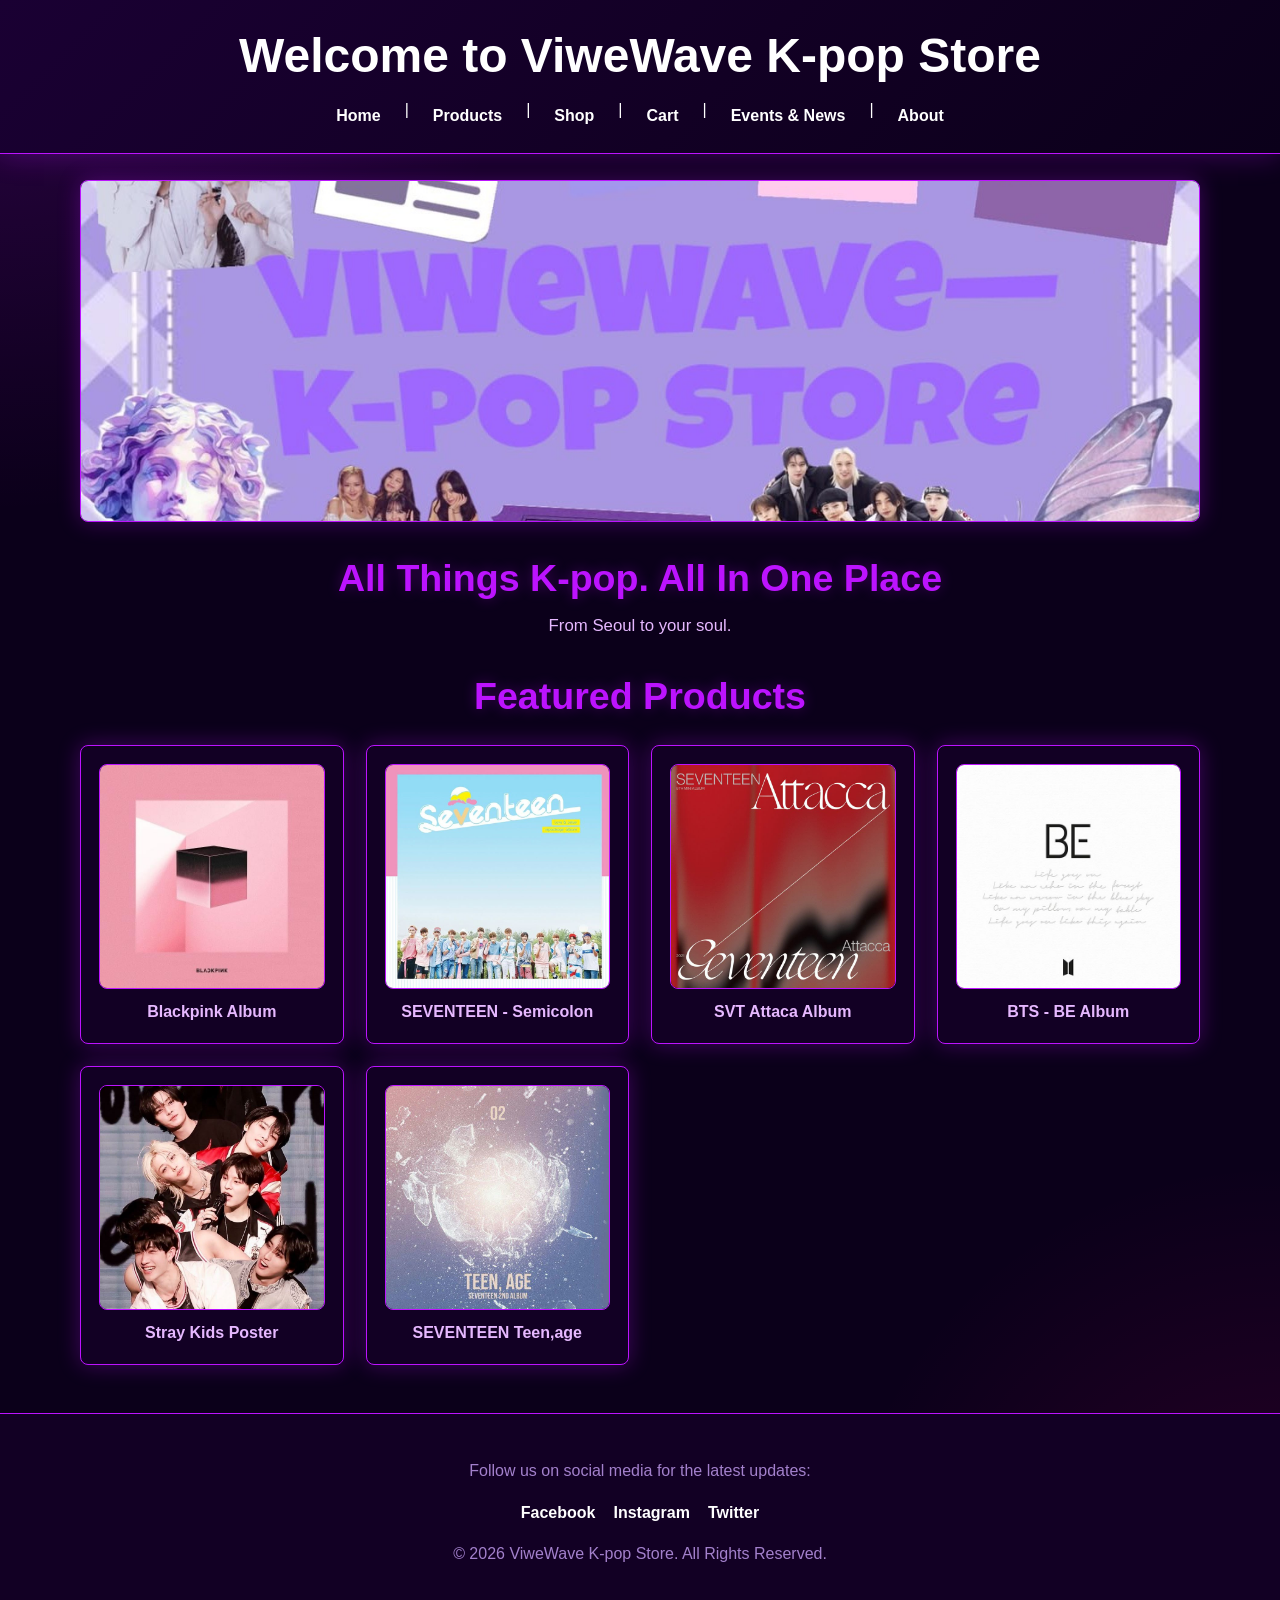
==== index.html @ e8e86559 "css part 2 poe" ====
<!DOCTYPE html>
<html lang="en">
<head>
    <meta charset="UTF-8">
    <meta name="viewport" content="width=device-width, initial-scale=1.0">
    <title>ViweWave K-pop Store | Your One-Stop K-pop Shop</title>
    <link rel="stylesheet" href="style.css">
</head>

<body>
    <header>
        <h1>Welcome to ViweWave K-pop Store</h1>

        <nav>
            <h3>
                <a href="index.html">Home</a> |
                <a href="productspage.html">Products</a> |
                <a href="shoppage.html">Shop</a> |
                <a href="shopping cart and checkout.html">Cart</a> |
                <a href="events and news section.html">Events & News</a> |
                <a href="about.html">About</a>
            </h3>
        </nav>
    </header>

    <div class="banner-container">
        <img src="ViweWave Images/Vertical ViweWave Banner.jpg" alt="ViweWave Banner">
    </div>

    <main>
        <section class="hero-intro">
            <h2>All Things K-pop. All In One Place</h2>
            <p>From Seoul to your soul.</p>
        </section>

        <h2 class="section-title">Featured Products</h2>

        <section class="products-grid">
            <div class="product-card">
                <img src="ViweWave Images/Blackpink Album.jpg" alt="Blackpink Album">
                <p>Blackpink Album</p>
            </div>

            <div class="product-card">
                <img src="ViweWave Images/Svt album blue sky.jpg" alt="SEVENTEEN Album">
                <p>SEVENTEEN - Semicolon</p>
            </div>

            <div class="product-card">
                <img src="ViweWave Images/Svt Attaca album.jpg" alt="SVT Attaca Album">
                <p>SVT Attaca Album</p>
            </div>

            <div class="product-card">
                <img src="ViweWave Images/BE bts album.jpg" alt="BTS BE Album">
                <p>BTS - BE Album</p>
            </div>

            <div class="product-card">
                <img src="ViweWave Images/Straykids pose.jpg" alt="Stray Kids Poster">
                <p>Stray Kids Poster</p>
            </div>

            <div class="product-card">
                <img src="ViweWave Images/Svt Album Teen,age.jpg" alt="SEVENTEEN Teen Age Album">
                <p>SEVENTEEN Teen,age</p>
            </div>
        </section>
    </main>

    <footer>
        <p>Follow us on social media for the latest updates:</p>

        <ul>
            <li><a href="https://facebook.com/viwewave">Facebook</a></li>
            <li><a href="https://instagram.com/viwewave">Instagram</a></li>
            <li><a href="https://twitter.com/viwewave">Twitter</a></li>
        </ul>

        <p>&copy; 2026 ViweWave K-pop Store. All Rights Reserved.</p>
    </footer>
</body>
</html>
---- style.css ----
* {
    box-sizing: border-box;
}

:root {
    --page-bg: #0b001a;
    --surface: #120024;
    --surface-soft: #17002e;
    --panel: #1a0033;
    --text: #ffffff;
    --soft-text: #e6b8ff;
    --muted: #a380cc;
    --brand: #bc13fe;
    --brand-glow: #9d00ff;
    --accent: #ff007f;
    --border: #bc13fe;
    --sparkle: rgba(188, 19, 254, 0.3);
    --shadow: 0 0 22px rgba(188, 19, 254, 0.3);
}

html {
    scroll-behavior: smooth;
}

body {
    margin: 0;
    color: var(--text);
    background:
        radial-gradient(circle at top left, rgba(188, 19, 254, 0.18), transparent 32rem),
        radial-gradient(circle at bottom right, rgba(255, 0, 127, 0.12), transparent 28rem),
        var(--page-bg);
    font-family: Arial, Helvetica, sans-serif;
    line-height: 1.6;
}

img {
    display: block;
    max-width: 100%;
    height: auto;
}

a {
    color: var(--brand);
    font-weight: 700;
    text-decoration: none;
}

a:hover,
a:focus {
    color: var(--accent);
    text-decoration: underline;
}

header,
nav,
main,
footer {
    width: 100%;
}

header {
    padding: 28px 20px 18px;
    color: #ffffff;
    text-align: center;
    background: linear-gradient(135deg, #1a0033 0%, #120024 56%, #0b001a 100%);
    border-bottom: 1px solid var(--border);
    box-shadow: 0 0 28px var(--sparkle);
}

header h1 {
    max-width: 1000px;
    margin: 0 auto 14px;
    font-size: clamp(1.7rem, 4vw, 3rem);
    line-height: 1.15;
}

header p {
    max-width: 760px;
    margin: 0 auto;
    color: var(--soft-text);
}

nav h3 {
    display: flex;
    flex-wrap: wrap;
    justify-content: center;
    gap: 8px 14px;
    margin: 0;
    font-size: 1rem;
    font-weight: 400;
}

nav a {
    display: inline-flex;
    align-items: center;
    min-height: 36px;
    padding: 6px 10px;
    color: #ffffff;
    border-radius: 8px;
}

nav a:hover,
nav a:focus {
    color: #ffffff;
    background: var(--sparkle);
    box-shadow: 0 0 14px var(--sparkle);
    text-decoration: none;
}

body > nav {
    padding: 18px 20px;
    background: var(--panel);
    border-bottom: 1px solid var(--border);
}

.banner-container {
    width: min(1120px, calc(100% - 32px));
    margin: 26px auto;
    overflow: hidden;
    border: 1px solid var(--border);
    border-radius: 8px;
    box-shadow: var(--shadow);
    background: var(--surface);
}

.banner-container img {
    width: 100%;
    height: clamp(180px, 34vw, 340px);
    object-fit: cover;
    object-position: center;
}

main {
    width: min(1120px, calc(100% - 32px));
    margin: 0 auto;
}

section {
    margin: 32px 0;
}

.hero-intro,
.welcome-block,
.product-intro-block,
.main-heading-block,
#newsletter,
.footer-pitch-text {
    max-width: 850px;
    margin: 34px auto;
    text-align: center;
}

.hero-intro h2,
.product-intro-block h1,
.main-heading-block h1,
.shop-title,
.section-title,
section > h2 {
    margin: 0 0 12px;
    color: var(--brand);
    font-size: clamp(1.45rem, 3vw, 2.35rem);
    line-height: 1.2;
    text-align: center;
    text-shadow: 0 0 14px var(--sparkle);
}

.hero-intro p,
.welcome-block h2,
.main-heading-block p {
    margin: 0;
    color: var(--soft-text);
    font-size: 1.05rem;
}

.products-grid,
.cards-container {
    display: grid;
    grid-template-columns: repeat(auto-fit, minmax(210px, 1fr));
    gap: 22px;
    align-items: stretch;
    margin: 26px 0 42px;
}

.product-card,
.news-card,
.event-item,
.featured-item,
.cart-container,
form {
    padding: 18px;
    border: 1px solid var(--border);
    border-radius: 8px;
    background: var(--surface);
    box-shadow: var(--shadow);
}

.product-card {
    display: flex;
    flex-direction: column;
    gap: 10px;
    text-align: center;
}

.product-card img,
.news-card img,
.event-item img {
    width: 100%;
    aspect-ratio: 1 / 1;
    height: auto;
    object-fit: cover;
    border: 1px solid var(--border);
    border-radius: 8px;
    background: var(--surface-soft);
    box-shadow: inset 0 0 16px rgba(188, 19, 254, 0.18);
}

.product-card h3,
.product-card p,
.news-card h3,
.event-item h3,
.featured-item h3 {
    margin: 0;
}

.product-card h3 {
    font-size: 1.05rem;
    line-height: 1.3;
}

.product-card p {
    color: var(--soft-text);
    font-weight: 700;
}

.price {
    color: var(--accent);
    font-size: 1.1rem;
    text-shadow: 0 0 10px rgba(255, 0, 127, 0.35);
}

button,
.checkout-button,
.action-link {
    display: inline-flex;
    justify-content: center;
    align-items: center;
    min-height: 42px;
    padding: 10px 16px;
    border: 1px solid var(--border);
    border-radius: 8px;
    color: #ffffff;
    background: var(--brand);
    font-weight: 700;
    cursor: pointer;
    box-shadow: 0 0 16px var(--sparkle);
}

button:hover,
button:focus,
.checkout-button:hover,
.checkout-button:focus,
.action-link:hover,
.action-link:focus {
    color: #ffffff;
    background: var(--accent);
    box-shadow: 0 0 20px rgba(255, 0, 127, 0.45);
    text-decoration: none;
}

.news-card,
.event-item,
.featured-item {
    display: grid;
    gap: 12px;
}

.date-badge,
.location-info {
    display: inline-flex;
    width: fit-content;
    padding: 5px 10px;
    border-radius: 8px;
    color: #ffffff;
    background: var(--surface-soft);
    border: 1px solid var(--border);
    font-size: 0.9rem;
    font-weight: 700;
}

.featured-item {
    max-width: 720px;
    margin: 22px auto;
}

.featured-item img {
    width: 100%;
    max-height: 360px;
    object-fit: cover;
    border-radius: 8px;
}

.grid-section {
    display: grid;
    grid-template-columns: minmax(0, 1fr) minmax(260px, 420px);
    gap: 28px;
    align-items: center;
}

.grid-section img {
    width: 100%;
    aspect-ratio: 4 / 3;
    object-fit: cover;
    border-radius: 8px;
    box-shadow: var(--shadow);
}

.grid-section h2 {
    text-align: left;
}

.service-pitch {
    font-weight: 700;
    color: var(--accent);
}

.cart-container {
    display: grid;
    gap: 16px;
    max-width: 720px;
    margin: 0 auto;
}

form {
    display: grid;
    gap: 12px;
    max-width: 680px;
    margin: 0 auto;
}

label {
    color: var(--soft-text);
    font-weight: 700;
}

input {
    width: 100%;
    min-height: 42px;
    padding: 10px 12px;
    border: 1px solid var(--border);
    border-radius: 8px;
    color: var(--text);
    background: var(--surface-soft);
    font: inherit;
}

input:focus {
    border-color: var(--accent);
    outline: 3px solid rgba(188, 19, 254, 0.3);
}

footer {
    margin-top: 48px;
    padding: 28px 20px;
    color: #ffffff;
    text-align: center;
    background: #120024;
    border-top: 1px solid var(--border);
}

footer p {
    color: var(--muted);
}

footer ul {
    display: flex;
    flex-wrap: wrap;
    justify-content: center;
    gap: 12px 18px;
    padding: 0;
    margin: 12px 0;
    list-style: none;
}

footer a {
    color: #ffffff;
}

@media (max-width: 760px) {
    header {
        padding: 24px 14px 16px;
    }

    nav h3 {
        gap: 6px;
        font-size: 0.95rem;
    }

    nav a {
        padding: 6px 8px;
    }

    .banner-container,
    main {
        width: min(100% - 24px, 1120px);
    }

    .products-grid,
    .cards-container {
        grid-template-columns: repeat(auto-fit, minmax(155px, 1fr));
        gap: 14px;
    }

    .product-card,
    .news-card,
    .event-item,
    .featured-item,
    .cart-container,
    form {
        padding: 14px;
    }

    .grid-section {
        grid-template-columns: 1fr;
    }

    .grid-section h2 {
        text-align: center;
    }
}

@media (max-width: 430px) {
    .products-grid,
    .cards-container {
        grid-template-columns: 1fr;
    }

    .product-card img,
    .news-card img,
    .event-item img {
        max-height: 260px;
    }
}
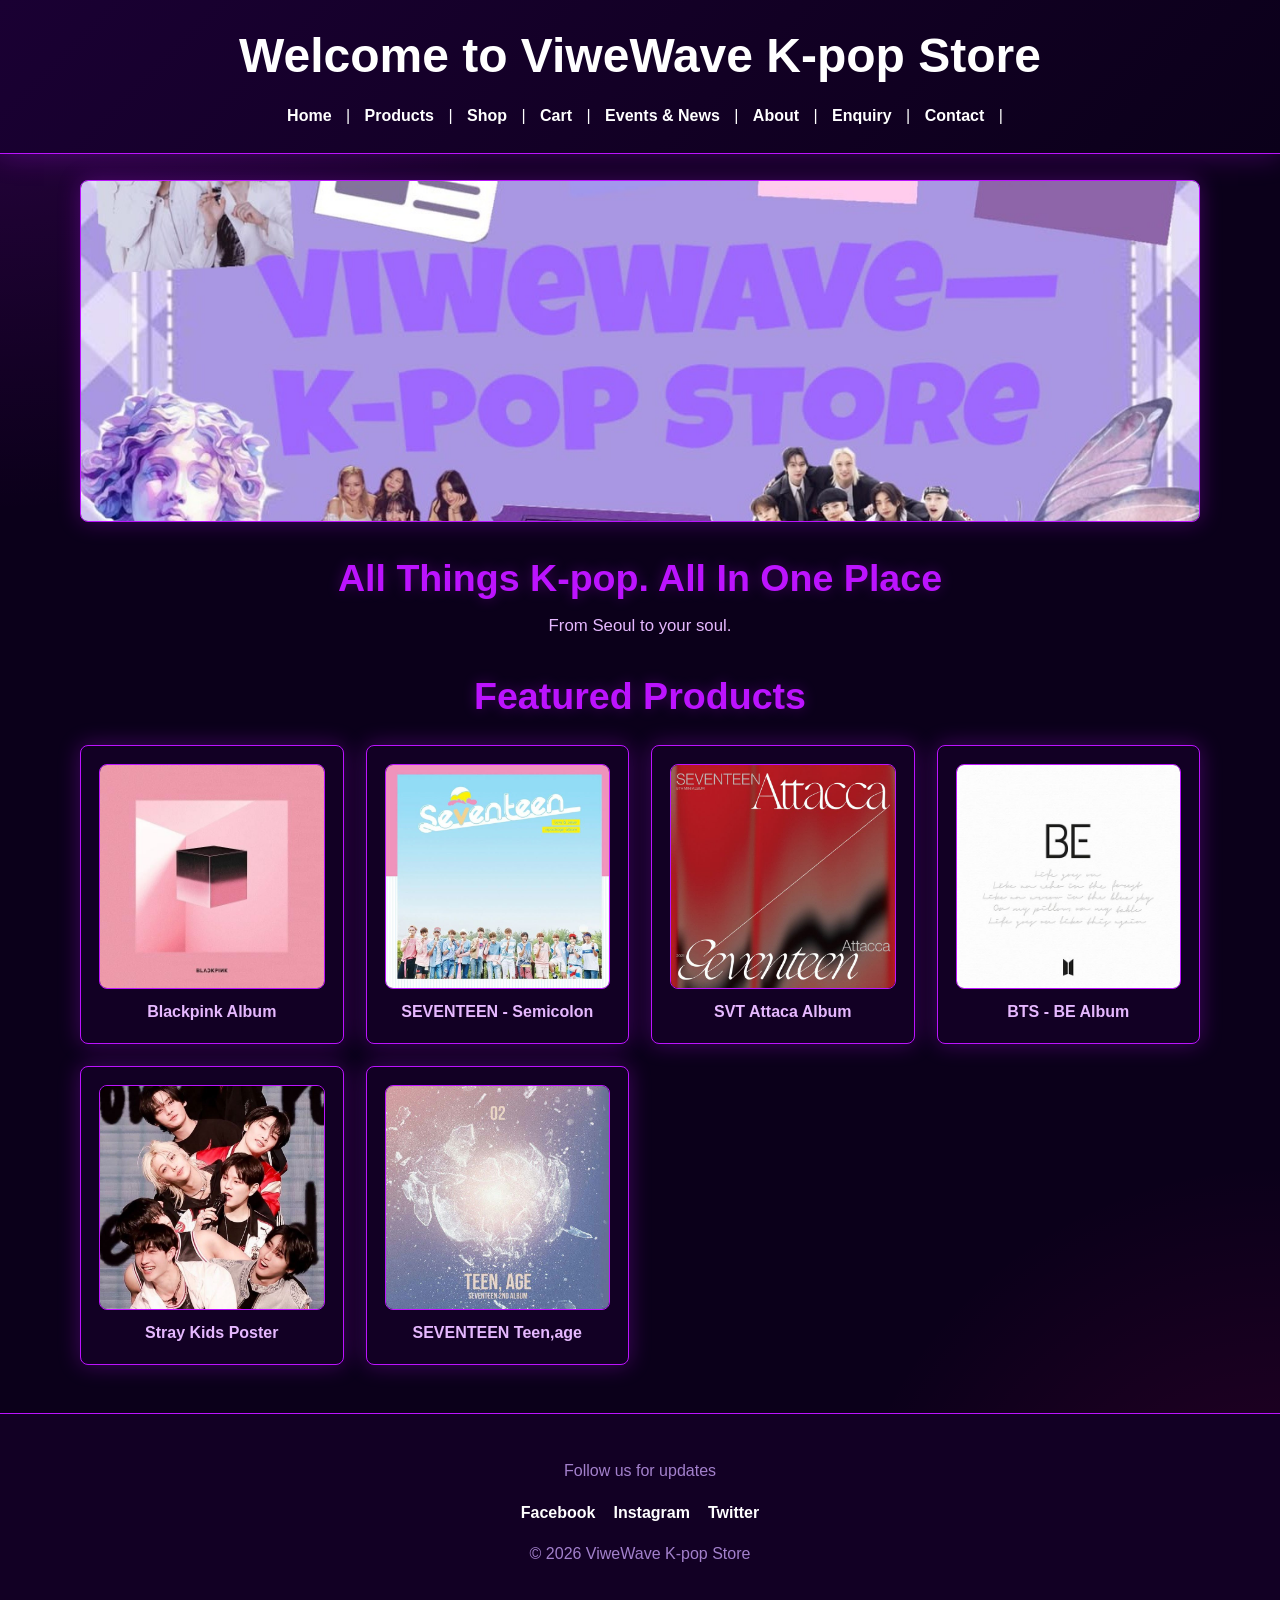
==== commit 2b62a64e: "Final: Added search filter, changelog, contact page, and SEO files" ====
--- a/index.html
+++ b/index.html
@@ -5,6 +5,9 @@
     <meta name="viewport" content="width=device-width, initial-scale=1.0">
     <title>ViweWave K-pop Store | Your One-Stop K-pop Shop</title>
     <link rel="stylesheet" href="style.css">
+    <script src="script.js" defer></script>
+
+    <meta name="description" content="Shop K-pop albums, hoodies, posters, and merch from BTS, BLACKPINK, Stray Kids and more in South Africa. Fast delivery and fan-focused store.">
 </head>
 
 <body>
@@ -12,14 +15,14 @@
         <h1>Welcome to ViweWave K-pop Store</h1>
 
         <nav>
-            <h3>
-                <a href="index.html">Home</a> |
+             <a href="index.html">Home</a> |
                 <a href="productspage.html">Products</a> |
                 <a href="shoppage.html">Shop</a> |
                 <a href="shopping cart and checkout.html">Cart</a> |
                 <a href="events and news section.html">Events & News</a> |
-                <a href="about.html">About</a>
-            </h3>
+                <a href="about.html">About</a> |
+                <a href="enquiry.html">Enquiry</a> |
+                <a href="contact.html">Contact</a> |
         </nav>
     </header>
 
@@ -69,15 +72,14 @@
     </main>
 
     <footer>
-        <p>Follow us on social media for the latest updates:</p>
+    <p>Follow us for updates</p>
+    <ul>
+        <li><a href="https://facebook.com/viwewave" target="_blank">Facebook</a></li>
+        <li><a href="https://instagram.com/viwewave" target="_blank">Instagram</a></li>
+        <li><a href="https://twitter.com/viwewave" target="_blank">Twitter</a></li>
+    </ul>
+    <p>© 2026 ViweWave K-pop Store</p>
+</footer>
 
-        <ul>
-            <li><a href="https://facebook.com/viwewave">Facebook</a></li>
-            <li><a href="https://instagram.com/viwewave">Instagram</a></li>
-            <li><a href="https://twitter.com/viwewave">Twitter</a></li>
-        </ul>
-
-        <p>&copy; 2026 ViweWave K-pop Store. All Rights Reserved.</p>
-    </footer>
 </body>
 </html>
--- a/style.css
+++ b/style.css
@@ -440,3 +440,4 @@
         max-height: 260px;
     }
 }
+
